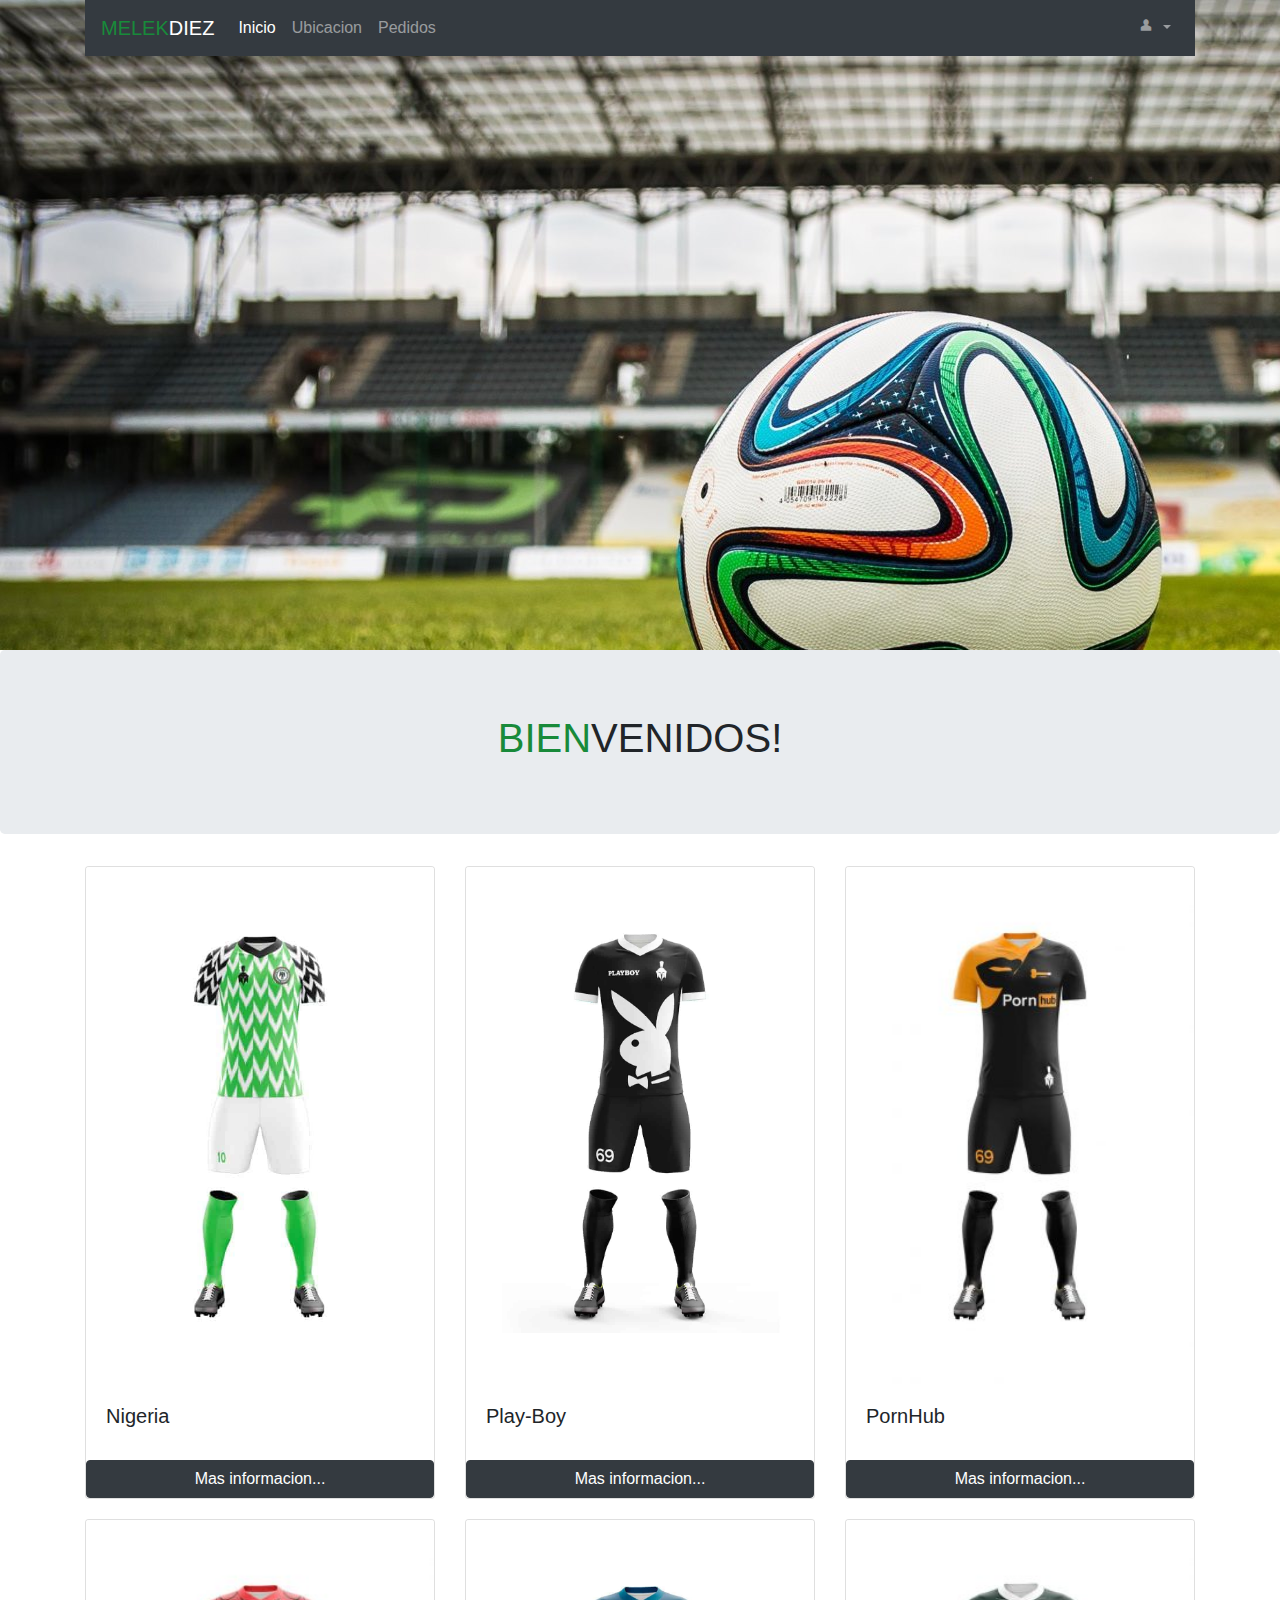
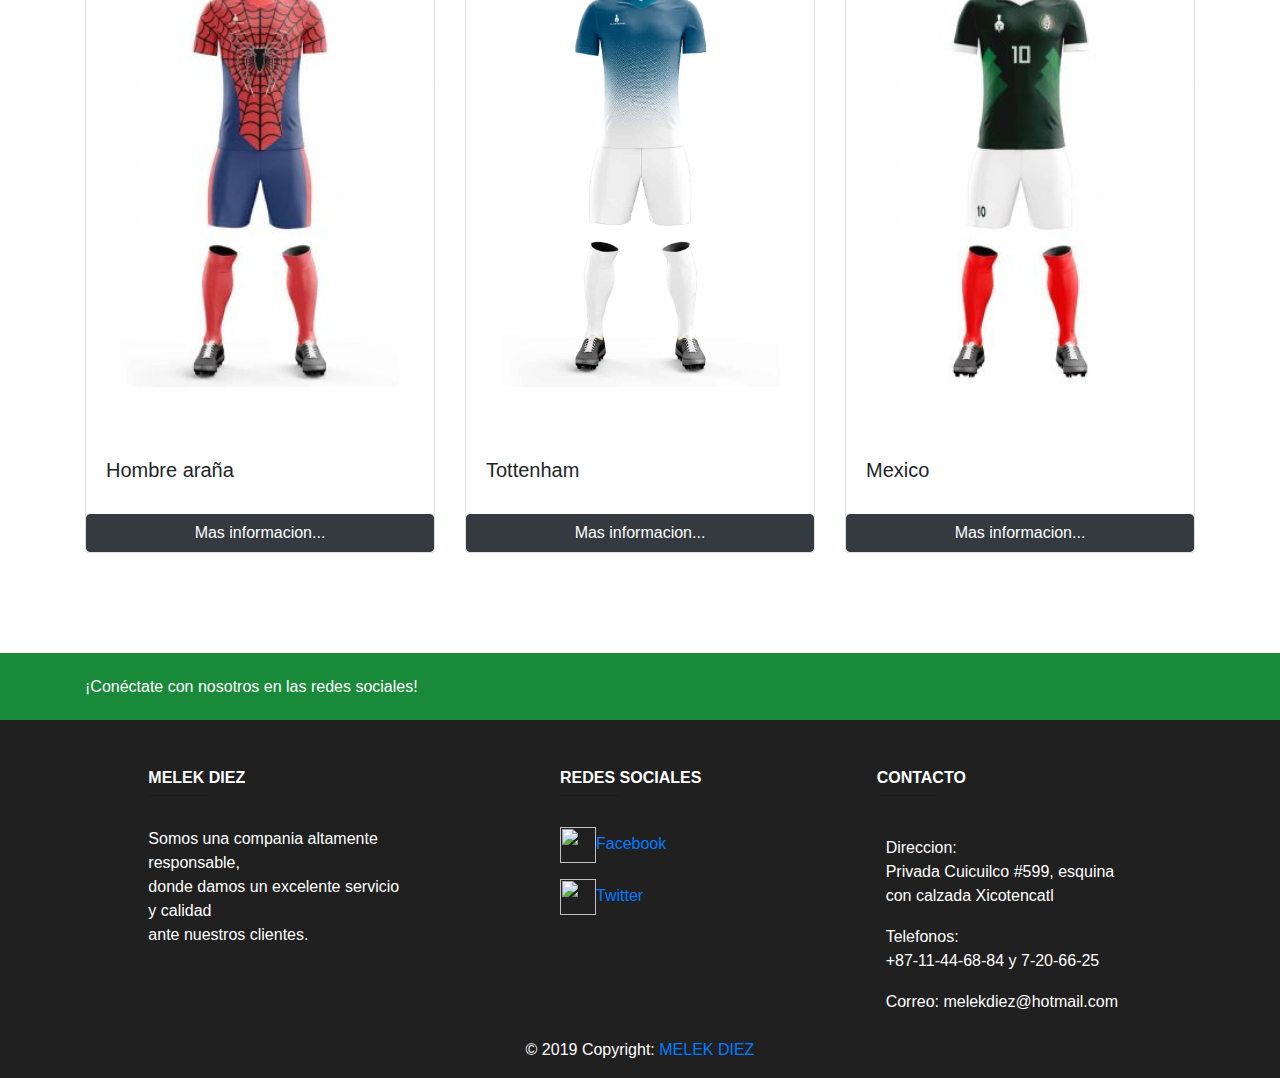
==== integradora_pagina_web/index.html @ 0600b797 "pagina" ====
<!DOCTYPE html>
<html lang="en">
<head>
    <meta charset="UTF-8">
    <meta name="viewport" content="width=device-width, initial-scale=1.0">
    <meta http-equiv="X-UA-Compatible" content="ie=edge">
    <link rel="stylesheet" href="https://stackpath.bootstrapcdn.com/bootstrap/4.3.1/css/bootstrap.min.css" integrity="sha384-ggOyR0iXCbMQv3Xipma34MD+dH/1fQ784/j6cY/iJTQUOhcWr7x9JvoRxT2MZw1T" crossorigin="anonymous">
    <script src="https://ajax.googleapis.com/ajax/libs/jquery/3.4.1/jquery.min.js"></script>
    <script src="https://maxcdn.bootstrapcdn.com/bootstrap/3.4.0/js/bootstrap.min.js"></script>
    <a href="https://icons8.com/icon/13912/color"></a>
    <a href="https://icons8.com/icon/13963/twitter"></a>
    <link rel="stylesheet" href="CSS PAG/estilos.css">
    <link rel="stylesheet" href="styles.css">
    <script src="https://unpkg.com/scrollreveal"></script>
    <title>MELEK DIEZ</title>
    
</head>
<body>

    <div style="background-image: url('550393.jpg'); width: 100%; height: 650px;">
      <div class="container">
        <nav id="barra" class="navbar navbar-expand-lg navbar-dark bg-dark">
            <a class="navbar-brand " href="#"><span class="resaltado"> MELEK</span>DIEZ</a>
            <button class="navbar-toggler" type="button" data-toggle="collapse" data-target="#navbarSupportedContent" aria-controls="navbarSupportedContent" aria-expanded="false" aria-label="Toggle navigation">
              <span class="navbar-toggler-icon"></span>
            </button>
            <div class="collapse navbar-collapse " id="navbarSupportedContent">
              <ul class="navbar-nav">
                <li class="nav-item active">
                  <a class="nav-link" href="index.html">Inicio<span class="sr-only">(current)</span></a>
                </li>
                <li class="nav-item">
                  <a class="nav-link" href="paginas/contac.html">Ubicacion</a>
                </li>
                <li class="nav-item dropdown">
                  <a class="nav-link" href="#" id="navbarDropdown" role="button" data-toggle="dropdown" aria-haspopup="true" aria-expanded="false">
                    Pedidos
                  </a>
                </li>
              </ul>
              <ul class="navbar-nav ml-auto nav-flex-icons">
                <li class="nav-item dropdown ">
                  <a class="nav-link dropdown-toggle icon-torso" id="navbarDropdownMenuLink-333" data-toggle="dropdown"
                    aria-haspopup="true" aria-expanded="false">
                    <i class="fas fa-user"></i>
                  </a>
                  <div class="dropdown-menu dropdown-menu-right dropdown-default"
                    aria-labelledby="navbarDropdownMenuLink-333">
                    <a class="dropdown-item" href="login.html">Iniciar sesion</a>
                    <a class="dropdown-item" href="#">Registrase</a>
                  </div>
                </li>
              </ul> 
            </div>
        </nav>
      </div>
    </div>

    <div class="jumbotron">
      <div id="marca">
          <h1><span class="resaltado"> BIEN</span>VENIDOS!</h1>
      </div>
      </div>

    <div class="container">
      <div class="card-deck" style="margin-bottom: 20px;">
          <div class="card">
            <img src="img/Nigeria.jpg" class="card-img-top" alt="...">
            <div class="card-body">
              <h5 class="card-title">Nigeria</h5>
            </div>
            <button type="button" class="btn btn-dark" data-toggle="modal" data-target="#exampleModal">
            Mas informacion...
              </button>
            <div class="modal fade" id="exampleModal" tabindex="-1" role="dialog" aria-labelledby="exampleModalLabel" aria-hidden="true">
              <div class="modal-dialog" role="document">
                <div class="modal-content">
                  <div class="modal-header">
                    <h5 class="modal-title" id="exampleModalLabel">Uniforme de nigeria</h5>
                      <button type="button" class="close" data-dismiss="modal" aria-label="Close">
                  <span aria-hidden="true">&times;</span>
                </button>
              </div>
              <div class="modal-body">
                Lorem ipsum dolor sit amet consectetur adipisicing elit. Nulla, quia?
              </div>
              <div class="modal-footer">
                <button type="button" class="btn btn-success" data-dismiss="modal">Cerrar</button>
              </div>
            </div>
           </div>
          </div>
          </div>

          <div class="card">
            <img src="img/Playboy.jpg" class="card-img-top" alt="...">
            <div class="card-body">
              <h5 class="card-title">Play-Boy</h5>
            </div>
            <button type="button" class="btn btn-dark" data-toggle="modal" data-target="#exampleModal2">
            Mas informacion...
              </button>
            <div class="modal fade" id="exampleModal2" tabindex="-1" role="dialog" aria-labelledby="exampleModalLabel" aria-hidden="true">
              <div class="modal-dialog" role="document">
                <div class="modal-content">
                  <div class="modal-header">
                    <h5 class="modal-title" id="exampleModalLabel">Uniforme Play-Boy</h5>
                      <button type="button" class="close" data-dismiss="modal" aria-label="Close">
                  <span aria-hidden="true">&times;</span>
                </button>
              </div>
              <div class="modal-body">
                Lorem ipsum dolor sit amet consectetur adipisicing elit. Nulla, quia?
              </div>
              <div class="modal-footer">
                <button type="button" class="btn btn-success" data-dismiss="modal">Cerrar</button>
              </div>
            </div>
           </div>
          </div>
          </div>

          <div class="card">
            <img src="img/wolves.jpg" class="card-img-top" alt="...">
            <div class="card-body">
              <h5 class="card-title">PornHub</h5>
            </div>
              <a href="#" class="btn btn-dark">Mas informacion...</a>         
          </div>
        </div>
    </div>
    <div class="container" style="margin-bottom: 100px;">
        <div class="card-deck" style="margin-bottom: 20px;">
            <div class="card">
              <img src="img/homaraña.jpg" class="card-img-top" alt="...">
              <div class="card-body">
                <h5 class="card-title">Hombre araña</h5>
              </div>
              <a href="#" class="btn btn-dark">Mas informacion...</a>
            </div>
            <div class="card">
              <img src="img/spurs.jpg" class="card-img-top" alt="...">
              <div class="card-body">
                <h5 class="card-title">Tottenham</h5>
              </div>
              <a href="#" class="btn btn-dark">Mas informacion...</a>
            </div>
            <div class="card">
              <img src="img/MexVerde.jpg" class="card-img-top" alt="...">
              <div class="card-body">
                <h5 class="card-title">Mexico</h5>
              </div>
                <a href="#" class="btn btn-dark">Mas informacion...</a>         
            </div>
          </div>
      </div>

    <footer class="page-footer font-small unique-color-dark" >
<div style="background-color: #188a3a;">
  <div class="container">
    <div class="row py-4 d-flex align-items-center">
      <div class="col-md-6 col-lg-5 text-center text-md-left mb-4 mb-md-0">
        <h6 class="mb-0">
          ¡Conéctate con nosotros en las redes sociales!</h6>
      </div>
    </div>
  </div>
</div>
<div class="container text-center text-md-left mt-5">
  <div class="row mt-3">
    <div class="col-md-3 col-lg-4 col-xl-3 mx-auto mb-4">
      <h6 class="text-uppercase font-weight-bold">Melek Diez</h6>
      <hr class="deep-purple accent-2 mb-4 mt-0 d-inline-block mx-auto" style="width: 60px;">
      <p>Somos una compania altamente responsable,<br>
        donde damos un excelente servicio y calidad  <br>
        ante nuestros clientes.</p>
    </div>
    <div class="col-md-2 col-lg-2 col-xl-2 mx-auto mb-4">
      <h6 class="text-uppercase font-weight-bold">Redes sociales</h6>
      <hr class="deep-purple accent-2 mb-4 mt-0 d-inline-block mx-auto" style="width: 60px;">
      <p>
        <img src="https://img.icons8.com/color/48/000000/facebook.png"><a href="#!">Facebook</a>
      </p>
      <p>
        <img src="https://img.icons8.com/color/26/000000/twitter.png"><a href="#!">Twitter</a>
      </p>
    </div>
    <div class="col-md-4 col-lg-3 col-xl-3 mx-auto mb-md-0 mb-4">
      <h6 class="text-uppercase font-weight-bold">Contacto</h6>
      <hr class="deep-purple accent-2 mb-4 mt-0 d-inline-block mx-auto" style="width: 60px;">
      <label>Direccion: <br> Privada Cuicuilco #599,
      esquina con calzada Xicotencatl</label>
      <label>Telefonos: <br> 
      +87-11-44-68-84 y 7-20-66-25</label>  
      <label>Correo: melekdiez@hotmail.com</label>
    </div>
  </div>
</div>
<div class="footer-copyright text-center py-3">© 2019 Copyright:
  <a href="#"> MELEK DIEZ</a>
</div>
    </footer>    
      

<script src="https://code.jquery.com/jquery-3.3.1.slim.min.js" integrity="sha384-q8i/X+965DzO0rT7abK41JStQIAqVgRVzpbzo5smXKp4YfRvH+8abtTE1Pi6jizo" crossorigin="anonymous"></script>
<script src="https://cdnjs.cloudflare.com/ajax/libs/popper.js/1.14.7/umd/popper.min.js" integrity="sha384-UO2eT0CpHqdSJQ6hJty5KVphtPhzWj9WO1clHTMGa3JDZwrnQq4sF86dIHNDz0W1" crossorigin="anonymous"></script>
<script src="https://stackpath.bootstrapcdn.com/bootstrap/4.3.1/js/bootstrap.min.js" integrity="sha384-JjSmVgyd0p3pXB1rRibZUAYoIIy6OrQ6VrjIEaFf/nJGzIxFDsf4x0xIM+B07jRM" crossorigin="anonymous"></script>

<script>
    window.sr = ScrollReveal();
    sr.reveal('#barra',{
        duration: 2000,
        origin: 'bottom'
    });
</script>

</body>
</html>
---- integradora_pagina_web/CSS PAG/estilos.css ----
*{
    margin: 0px;
    padding: 0px;
    box-sizing: border-box;
    font-family: sans-serif;
}
.resaltado{
    color: #188a3a;
}
#marca{
    text-align: center;
}

#TContact
{
    color: #188a3a;
    font-family: 'Staatliches', cursive;
}

footer
{
    width: 100%;
    background: #202020;
    color: white;
}

.container-footer-all
{
    width: 100%;
    max-width: 1200px;
    margin: auto;
}
.container-body
{
    display: flex;
}
.colum1
{
    max-width: 400px;
}

.colum1 h1{
    font-size: 20px;
}

.colum1 p{
    font-size: 14px;
    color: #c7c7c7;
    margin-top: 20px;
}

.colum2
{
    max-width: 400px;
}
.colum2 h1{
    font-size: 22px;
}
.row
{
    margin-top: 10px;
    display: flex;
}

.row img
{
    width: 36px;
    height: 36px;
}
.row label{
    margin-top: 9px;
    margin-left: 9px;
}
---- integradora_pagina_web/styles.css ----
@charset "UTF-8";

@font-face {
  font-family: "untitled-font-2";
  src:url("fonts/untitled-font-2.eot");
  src:url("fonts/untitled-font-2.eot?#iefix") format("embedded-opentype"),
    url("fonts/untitled-font-2.woff") format("woff"),
    url("fonts/untitled-font-2.ttf") format("truetype"),
    url("fonts/untitled-font-2.svg#untitled-font-2") format("svg");
  font-weight: normal;
  font-style: normal;

}

[data-icon]:before {
  font-family: "untitled-font-2" !important;
  content: attr(data-icon);
  font-style: normal !important;
  font-weight: normal !important;
  font-variant: normal !important;
  text-transform: none !important;
  speak: none;
  line-height: 1;
  -webkit-font-smoothing: antialiased;
  -moz-osx-font-smoothing: grayscale;
}

[class^="icon-"]:before,
[class*=" icon-"]:before {
  font-family: "untitled-font-2" !important;
  font-style: normal !important;
  font-weight: normal !important;
  font-variant: normal !important;
  text-transform: none !important;
  speak: none;
  line-height: 1;
  -webkit-font-smoothing: antialiased;
  -moz-osx-font-smoothing: grayscale;
}

.icon-vine:before {
  content: "\61";
}
.icon-facebook:before {
  content: "\62";
}
.icon-twitter:before {
  content: "\63";
}
.icon-menu:before {
  content: "\64";
}
.icon-gplus:before {
  content: "\65";
}
.icon-torso:before {
  content: "\66";
}
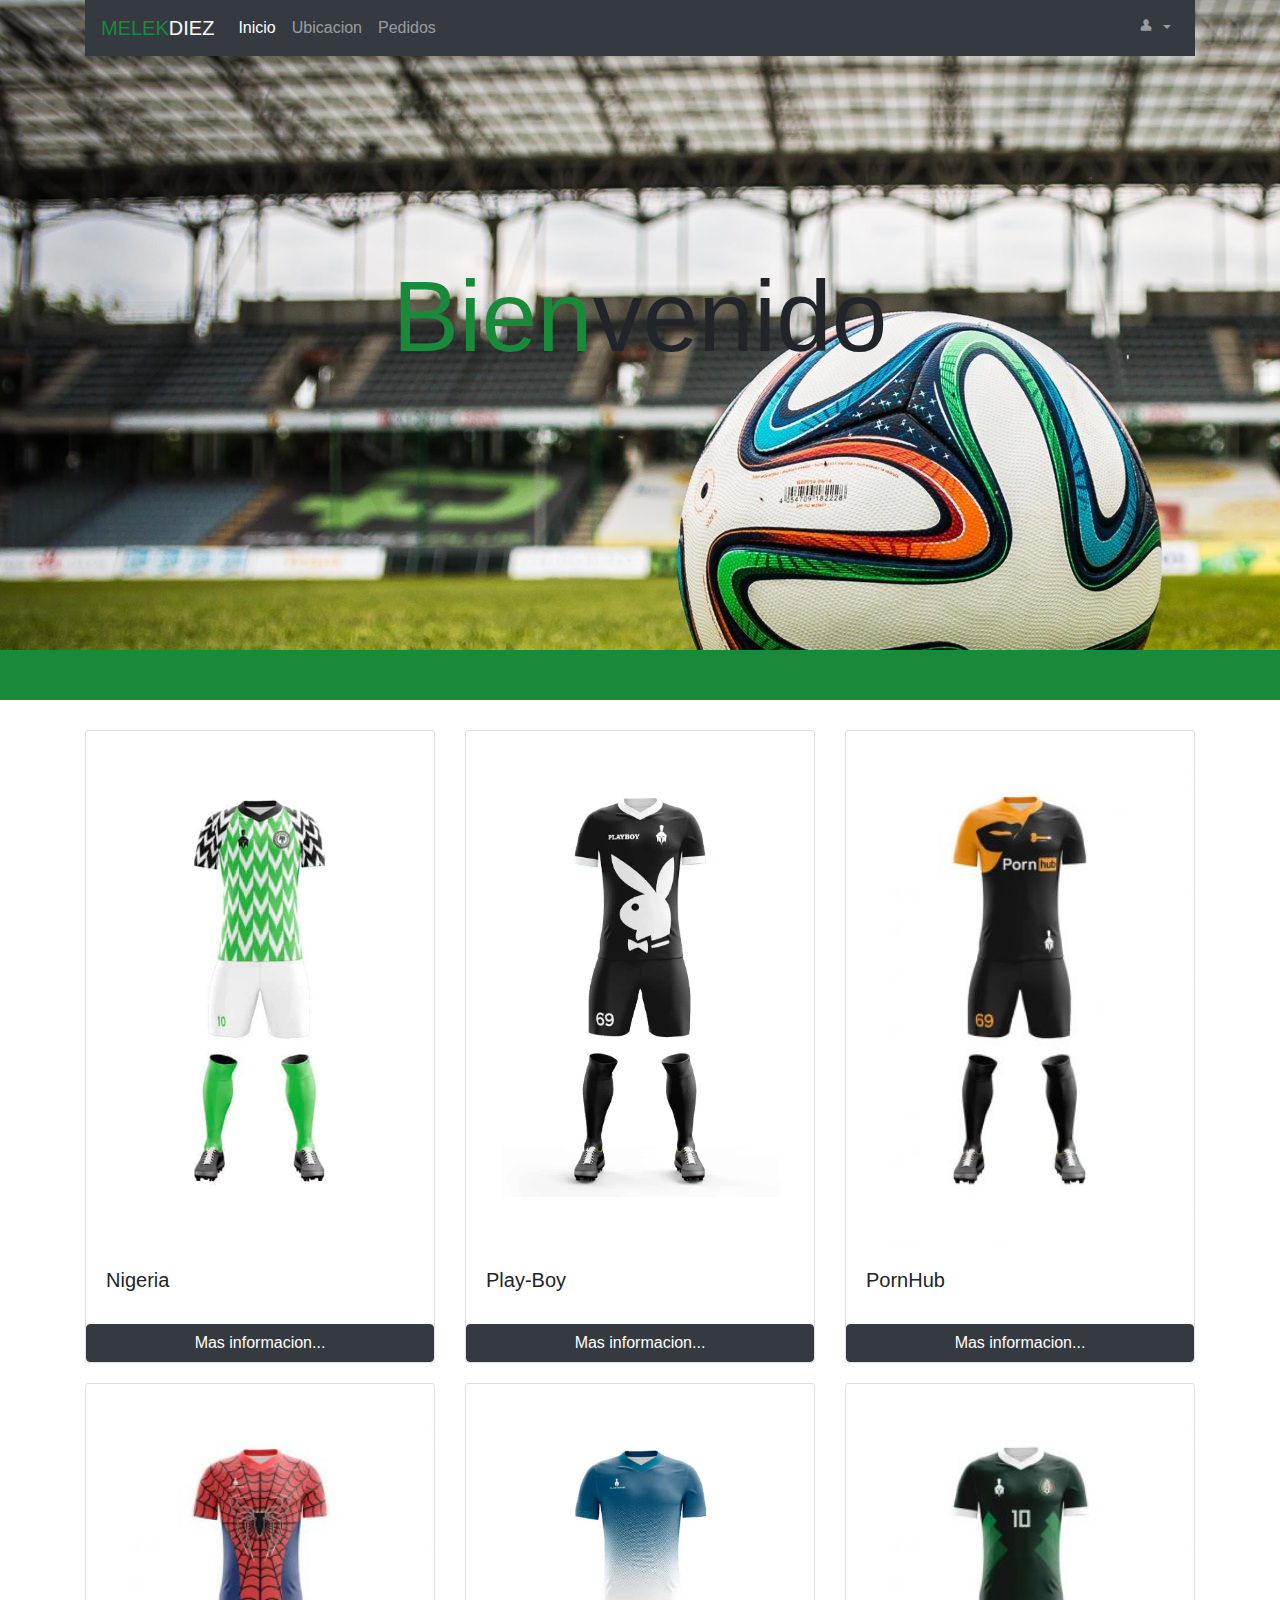
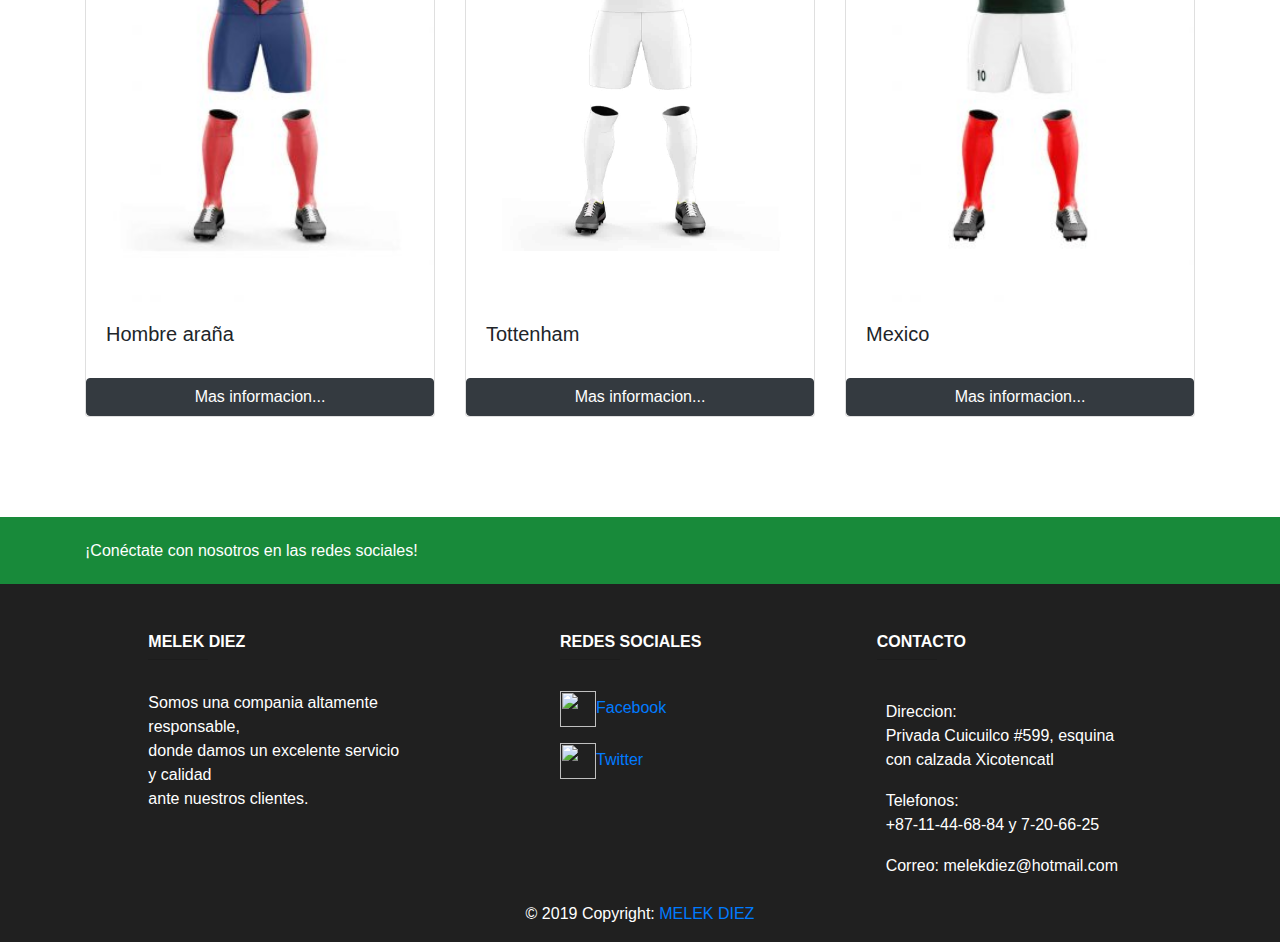
==== commit 2fec72f0: "Version 11 pro max-steel" ====
--- a/integradora_pagina_web/index.html
+++ b/integradora_pagina_web/index.html
@@ -17,7 +17,7 @@
 </head>
 <body>
 
-    <div style="background-image: url('550393.jpg'); width: 100%; height: 650px;">
+    <div id="image" style="background-image: url('550393.jpg'); width: 100%; height: 650px;">
       <div class="container">
         <nav id="barra" class="navbar navbar-expand-lg navbar-dark bg-dark">
             <a class="navbar-brand " href="#"><span class="resaltado"> MELEK</span>DIEZ</a>
@@ -47,23 +47,27 @@
                   <div class="dropdown-menu dropdown-menu-right dropdown-default"
                     aria-labelledby="navbarDropdownMenuLink-333">
                     <a class="dropdown-item" href="login.html">Iniciar sesion</a>
-                    <a class="dropdown-item" href="#">Registrase</a>
+                    <a class="dropdown-item" href="registro.html">Registrase</a>
                   </div>
                 </li>
               </ul> 
             </div>
         </nav>
-      </div>
-    </div>
-
-    <div class="jumbotron">
-      <div id="marca">
-          <h1><span class="resaltado"> BIEN</span>VENIDOS!</h1>
-      </div>
-      </div>
-
-    <div class="container">
-      <div class="card-deck" style="margin-bottom: 20px;">
+        <div class="container">
+          <h1 style="text-align: center; margin-top: 200px; font-size: 100px;"><span class="resaltado">Bien</span>venido</h1>          
+        </div>
+      </div>
+    </div>
+
+    <div style="background-color: #188a3a; padding: 25px;">
+      <div class="container">
+      </div>
+    </div>
+
+    
+
+    <div class="container" >
+      <div class="card-deck" style="margin-bottom: 20px; margin-top: 30px;">
           <div class="card">
             <img src="img/Nigeria.jpg" class="card-img-top" alt="...">
             <div class="card-body">
@@ -210,7 +214,13 @@
     window.sr = ScrollReveal();
     sr.reveal('#barra',{
         duration: 2000,
-        origin: 'bottom'
+        origin: 'top',
+        distance: '300px'
+    });
+    window.sr = ScrollReveal();
+    sr.reveal('#image',{
+        duration: 2000,
+        origin: 'right',
     });
 </script>
 
--- a/integradora_pagina_web/CSS PAG/estilos.css
+++ b/integradora_pagina_web/CSS PAG/estilos.css
@@ -71,3 +71,4 @@
     margin-top: 9px;
     margin-left: 9px;
 }
+
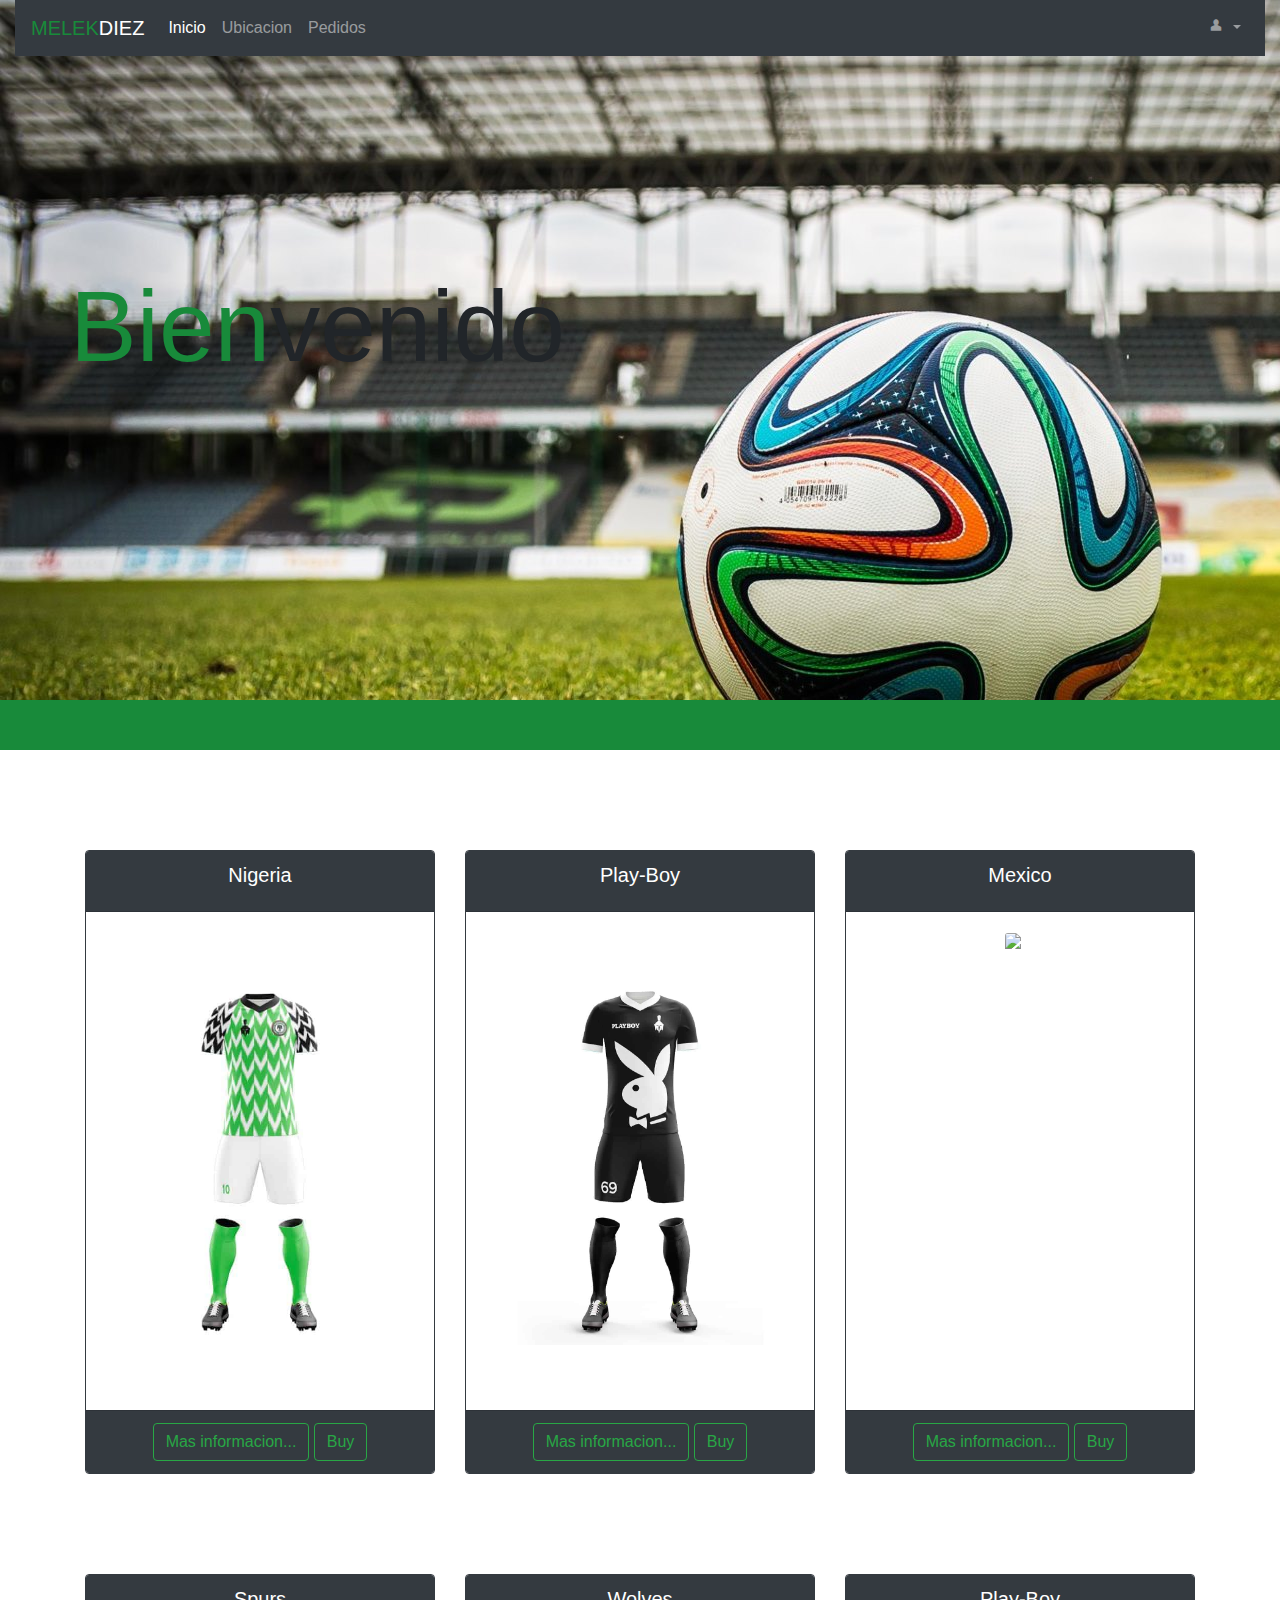
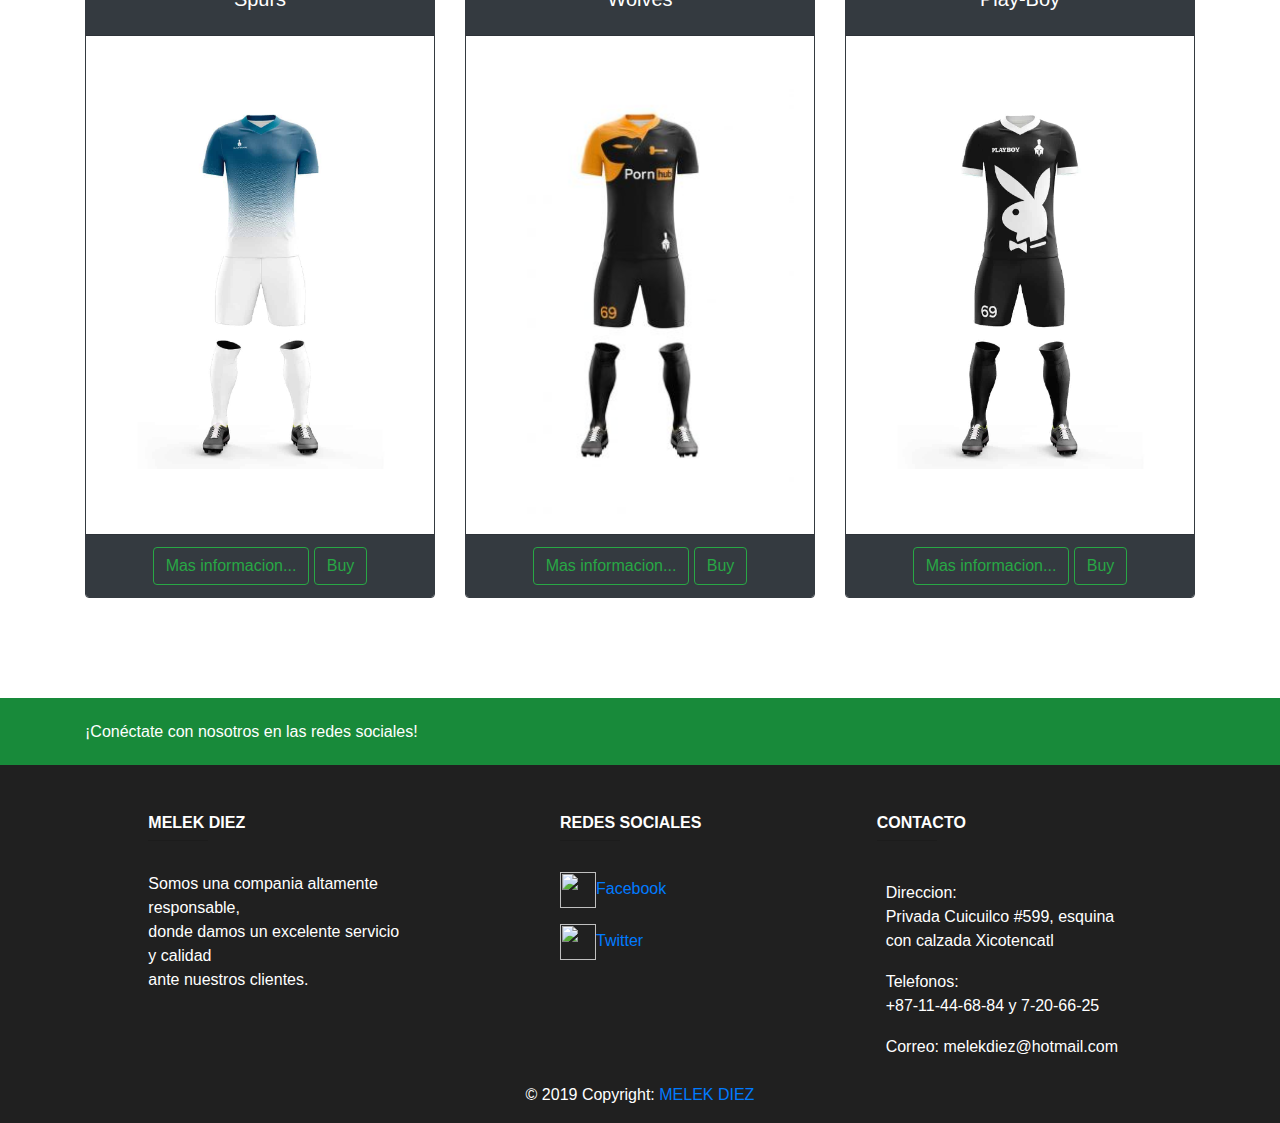
==== commit 83f4a5fb: "version 11.2 pro max 64gb real no fake" ====
--- a/integradora_pagina_web/index.html
+++ b/integradora_pagina_web/index.html
@@ -5,8 +5,7 @@
     <meta name="viewport" content="width=device-width, initial-scale=1.0">
     <meta http-equiv="X-UA-Compatible" content="ie=edge">
     <link rel="stylesheet" href="https://stackpath.bootstrapcdn.com/bootstrap/4.3.1/css/bootstrap.min.css" integrity="sha384-ggOyR0iXCbMQv3Xipma34MD+dH/1fQ784/j6cY/iJTQUOhcWr7x9JvoRxT2MZw1T" crossorigin="anonymous">
-    <script src="https://ajax.googleapis.com/ajax/libs/jquery/3.4.1/jquery.min.js"></script>
-    <script src="https://maxcdn.bootstrapcdn.com/bootstrap/3.4.0/js/bootstrap.min.js"></script>
+
     <a href="https://icons8.com/icon/13912/color"></a>
     <a href="https://icons8.com/icon/13963/twitter"></a>
     <link rel="stylesheet" href="CSS PAG/estilos.css">
@@ -17,8 +16,8 @@
 </head>
 <body>
 
-    <div id="image" style="background-image: url('550393.jpg'); width: 100%; height: 650px;">
-      <div class="container">
+    
+      <div class="container-fluid" style="background-image: url('550393.jpg'); width: 100%; height: 700px; ">
         <nav id="barra" class="navbar navbar-expand-lg navbar-dark bg-dark">
             <a class="navbar-brand " href="#"><span class="resaltado"> MELEK</span>DIEZ</a>
             <button class="navbar-toggler" type="button" data-toggle="collapse" data-target="#navbarSupportedContent" aria-controls="navbarSupportedContent" aria-expanded="false" aria-label="Toggle navigation">
@@ -32,18 +31,27 @@
                 <li class="nav-item">
                   <a class="nav-link" href="paginas/contac.html">Ubicacion</a>
                 </li>
-                <li class="nav-item dropdown">
-                  <a class="nav-link" href="#" id="navbarDropdown" role="button" data-toggle="dropdown" aria-haspopup="true" aria-expanded="false">
+                <li class="nav-item">
+                  <a class="nav-link" href="#" role="button" aria-haspopup="true" aria-expanded="false">
                     Pedidos
                   </a>
                 </li>
               </ul>
               <ul class="navbar-nav ml-auto nav-flex-icons">
                 <li class="nav-item dropdown ">
-                  <a class="nav-link dropdown-toggle icon-torso" id="navbarDropdownMenuLink-333" data-toggle="dropdown"
-                    aria-haspopup="true" aria-expanded="false">
-                    <i class="fas fa-user"></i>
-                  </a>
+                  <ul class="navbar-nav ml-auto nav-flex-icons">
+                    <li class="nav-item dropdown ">
+                      <a class="nav-link dropdown-toggle icon-torso" id="navbarDropdownMenuLink-333" data-toggle="dropdown"
+                        aria-haspopup="true" aria-expanded="false">
+                        <i class="fas fa-user"></i>
+                      </a>
+                      <div class="dropdown-menu dropdown-menu-right dropdown-default"
+                        aria-labelledby="navbarDropdownMenuLink-333">
+                        <a class="dropdown-item" href="login.html">Iniciar sesion</a>
+                        <a class="dropdown-item" href="registro.html">Registrase</a>
+                      </div>
+                    </li>
+                  </ul> 
                   <div class="dropdown-menu dropdown-menu-right dropdown-default"
                     aria-labelledby="navbarDropdownMenuLink-333">
                     <a class="dropdown-item" href="login.html">Iniciar sesion</a>
@@ -54,7 +62,11 @@
             </div>
         </nav>
         <div class="container">
-          <h1 style="text-align: center; margin-top: 200px; font-size: 100px;"><span class="resaltado">Bien</span>venido</h1>          
+          <div class="row">
+            <div class="d-none d-sm-none d-md-block ">
+              <h1 id="bienvenido" style="margin-top: 200px; font-size: 100px;"><span class="resaltado">Bien</span>venido</h1>          
+            </div>
+          </div>
         </div>
       </div>
     </div>
@@ -64,100 +76,120 @@
       </div>
     </div>
 
-    
-
     <div class="container" >
-      <div class="card-deck" style="margin-bottom: 20px; margin-top: 30px;">
-          <div class="card">
-            <img src="img/Nigeria.jpg" class="card-img-top" alt="...">
+      <div class="card-deck" style="margin-bottom: 20px; margin-top: 100px;">
+
+      <div class="card text-center text-white border-dark">
+            <div class="card-header bg-dark">
+                <h5 class="card-title">Nigeria</h5>
+            </div>
             <div class="card-body">
-              <h5 class="card-title">Nigeria</h5>
-            </div>
-            <button type="button" class="btn btn-dark" data-toggle="modal" data-target="#exampleModal">
-            Mas informacion...
+                <img src="img/Nigeria.jpg" class="card-img-top" alt="...">
+            </div>
+            <div class="card-footer bg-dark">
+                <button type="button" data-toggle="popover" data-container="body" title="Uniforme de nigeria" data-placement="right" data-content="Lorem ipsum dolor sit amet, consectetur adipiscing elit. Phasellus sit amet libero et justo placerat lobortis non in sapien. Proin imperdiet odio et diam tristique, vitae facilisis odio posuere. Aliquam volutpat sodales mollis. Vestibulum rutrum ante in ex gravida, in viverra tellus aliquet. Nunc eu arcu at sapien tristique maximus." class="btn btn-outline-success" data-toggle="modal" data-target="#exampleModal">
+                    Mas informacion...
+                </button>
+                <button type="button" class="btn btn-outline-success" data-toggle="modal" data-target="#exampleModal">
+                    Buy  
+                </button> 
+            </div>
+      </div>
+            
+                  
+      <div class="card text-white text-center border-dark">
+            <div class="card-header bg-dark">
+              <h5 class="card-title">Play-Boy</h5>
+            </div>
+            <div class="card-body">
+                <img src="img/Playboy.jpg" class="card-img-top" alt="...">
+            </div>
+            <div class="card-footer bg-dark">
+                <button type="button" data-toggle="tooltip" data-placement="bottom" title="Uniforme Play-Boy" class="btn btn-outline-success" data-toggle="modal" data-target="#exampleModal">
+                    Mas informacion...
+                </button>
+                <button type="button" class="btn btn-outline-success" data-toggle="modal" data-target="#exampleModal">
+                    Buy  
+                </button> 
+            </div>
+      </div>
+
+      <div class="card text-white text-center border-dark">
+          <div class="card-header bg-dark">
+            <h5 class="card-title">Mexico</h5>
+          </div>
+          <div class="card-body">
+              <img src="img/mexico-verde-copy-300x446.jpg" class="card-img-top" alt="...">
+          </div>
+          <div class="card-footer bg-dark">
+              <button type="button" data-toggle="tooltip" data-placement="bottom" title="Uniforme de Nigeria" class="btn btn-outline-success" data-toggle="modal" data-target="#exampleModal">
+                  Mas informacion...
               </button>
-            <div class="modal fade" id="exampleModal" tabindex="-1" role="dialog" aria-labelledby="exampleModalLabel" aria-hidden="true">
-              <div class="modal-dialog" role="document">
-                <div class="modal-content">
-                  <div class="modal-header">
-                    <h5 class="modal-title" id="exampleModalLabel">Uniforme de nigeria</h5>
-                      <button type="button" class="close" data-dismiss="modal" aria-label="Close">
-                  <span aria-hidden="true">&times;</span>
+              <button type="button" class="btn btn-outline-success" data-toggle="modal" data-target="#exampleModal">
+                  Buy  
+              </button> 
+          </div>
+    </div>
+
+    </div>
+    </div>
+
+    <div class="container" style="margin-bottom: 100px; margin-top: 100px;">
+
+        <div class="card-deck" style="margin-bottom: 20px;">
+            <div class="card text-white text-center border-dark">
+                <div class="card-header bg-dark">
+                  <h5 class="card-title">Spurs</h5>
+                </div>
+                <div class="card-body">
+                    <img src="img/spurs.jpg" class="card-img-top" alt="...">
+                </div>
+                <div class="card-footer bg-dark">
+                    <button type="button" data-toggle="tooltip" data-placement="bottom" title="Uniforme de Nigeria" class="btn btn-outline-success" data-toggle="modal" data-target="#exampleModal">
+                        Mas informacion...
+                    </button>
+                    <button type="button" class="btn btn-outline-success" data-toggle="modal" data-target="#exampleModal">
+                        Buy  
+                    </button> 
+                </div>
+          </div>
+          
+          <div class="card text-white text-center border-dark">
+              <div class="card-header bg-dark">
+                <h5 class="card-title">Wolves</h5>
+              </div>
+              <div class="card-body">
+                  <img src="img/wolves.jpg" class="card-img-top" alt="...">
+              </div>
+              <div class="card-footer bg-dark">
+                  <button type="button" data-toggle="tooltip" data-placement="bottom" title="Uniforme de Nigeria" class="btn btn-outline-success" data-toggle="modal" data-target="#exampleModal">
+                      Mas informacion...
+                  </button>
+                  <button type="button" class="btn btn-outline-success" data-toggle="modal" data-target="#exampleModal">
+                      Buy  
+                  </button> 
+              </div>
+        </div>
+
+        <div class="card text-white text-center border-dark">
+            <div class="card-header bg-dark">
+              <h5 class="card-title">Play-Boy</h5>
+            </div>
+            <div class="card-body">
+                <img src="img/Playboy.jpg" class="card-img-top" alt="...">
+            </div>
+            <div class="card-footer bg-dark">
+                <button type="button" data-toggle="tooltip" data-placement="bottom" title="Uniforme de Nigeria" class="btn btn-outline-success" data-toggle="modal" data-target="#exampleModal">
+                    Mas informacion...
                 </button>
-              </div>
-              <div class="modal-body">
-                Lorem ipsum dolor sit amet consectetur adipisicing elit. Nulla, quia?
-              </div>
-              <div class="modal-footer">
-                <button type="button" class="btn btn-success" data-dismiss="modal">Cerrar</button>
-              </div>
-            </div>
-           </div>
-          </div>
-          </div>
-
-          <div class="card">
-            <img src="img/Playboy.jpg" class="card-img-top" alt="...">
-            <div class="card-body">
-              <h5 class="card-title">Play-Boy</h5>
-            </div>
-            <button type="button" class="btn btn-dark" data-toggle="modal" data-target="#exampleModal2">
-            Mas informacion...
-              </button>
-            <div class="modal fade" id="exampleModal2" tabindex="-1" role="dialog" aria-labelledby="exampleModalLabel" aria-hidden="true">
-              <div class="modal-dialog" role="document">
-                <div class="modal-content">
-                  <div class="modal-header">
-                    <h5 class="modal-title" id="exampleModalLabel">Uniforme Play-Boy</h5>
-                      <button type="button" class="close" data-dismiss="modal" aria-label="Close">
-                  <span aria-hidden="true">&times;</span>
-                </button>
-              </div>
-              <div class="modal-body">
-                Lorem ipsum dolor sit amet consectetur adipisicing elit. Nulla, quia?
-              </div>
-              <div class="modal-footer">
-                <button type="button" class="btn btn-success" data-dismiss="modal">Cerrar</button>
-              </div>
-            </div>
-           </div>
-          </div>
-          </div>
-
-          <div class="card">
-            <img src="img/wolves.jpg" class="card-img-top" alt="...">
-            <div class="card-body">
-              <h5 class="card-title">PornHub</h5>
-            </div>
-              <a href="#" class="btn btn-dark">Mas informacion...</a>         
-          </div>
-        </div>
-    </div>
-    <div class="container" style="margin-bottom: 100px;">
-        <div class="card-deck" style="margin-bottom: 20px;">
-            <div class="card">
-              <img src="img/homaraña.jpg" class="card-img-top" alt="...">
-              <div class="card-body">
-                <h5 class="card-title">Hombre araña</h5>
-              </div>
-              <a href="#" class="btn btn-dark">Mas informacion...</a>
-            </div>
-            <div class="card">
-              <img src="img/spurs.jpg" class="card-img-top" alt="...">
-              <div class="card-body">
-                <h5 class="card-title">Tottenham</h5>
-              </div>
-              <a href="#" class="btn btn-dark">Mas informacion...</a>
-            </div>
-            <div class="card">
-              <img src="img/MexVerde.jpg" class="card-img-top" alt="...">
-              <div class="card-body">
-                <h5 class="card-title">Mexico</h5>
-              </div>
-                <a href="#" class="btn btn-dark">Mas informacion...</a>         
-            </div>
-          </div>
-      </div>
+                <button type="button" class="btn btn-outline-success" data-toggle="modal" data-target="#exampleModal">
+                    Buy  
+                </button> 
+            </div>
+      </div>
+          </div>
+    </div>
+    </div>
 
     <footer class="page-footer font-small unique-color-dark" >
 <div style="background-color: #188a3a;">
@@ -211,6 +243,20 @@
 <script src="https://stackpath.bootstrapcdn.com/bootstrap/4.3.1/js/bootstrap.min.js" integrity="sha384-JjSmVgyd0p3pXB1rRibZUAYoIIy6OrQ6VrjIEaFf/nJGzIxFDsf4x0xIM+B07jRM" crossorigin="anonymous"></script>
 
 <script>
+  $(document).ready(function () {
+      $('[data-toggle="tooltip"]').tooltip();
+      $(function () {
+      $('[data-toggle="popover"]').popover()
+  })
+  });
+</script>
+<script>
+    window.sr = ScrollReveal();
+    sr.reveal('#bienvenido',{
+        duration: 2000,
+        distance: '300px',
+        origin: 'right'
+    });
     window.sr = ScrollReveal();
     sr.reveal('#barra',{
         duration: 2000,
--- a/integradora_pagina_web/CSS PAG/estilos.css
+++ b/integradora_pagina_web/CSS PAG/estilos.css
@@ -71,4 +71,124 @@
     margin-top: 9px;
     margin-left: 9px;
 }
+.fa {
+    padding: 10px;
+    font-size: 20px;
+    width: 50px;
+    text-align: center;
+    text-decoration: none;
+    margin: 5px 2px;
+    border-radius: 50%;
+  }
+  
+  .fa:hover {
+    opacity: 0.7;
+  }
+  
+  .fa-facebook {
+    background: #3B5998;
+    color: white;
+  }
+  
+  .fa-twitter {
+    background: #55ACEE;
+    color: white;
+  }
+  
+  .fa-google {
+    background: #dd4b39;
+    color: white;
+  }
+  
+  .fa-linkedin {
+    background: #007bb5;
+    color: white;
+  }
+  
+  .fa-youtube {
+    background: #bb0000;
+    color: white;
+  }
+  
+  .fa-instagram {
+    background: #125688;
+    color: white;
+  }
+  
+  .fa-pinterest {
+    background: #cb2027;
+    color: white;
+  }
+  
+  .fa-snapchat-ghost {
+    background: #fffc00;
+    color: white;
+    text-shadow: -1px 0 black, 0 1px black, 1px 0 black, 0 -1px black;
+  }
+  
+  .fa-skype {
+    background: #00aff0;
+    color: white;
+  }
+  
+  .fa-android {
+    background: #a4c639;
+    color: white;
+  }
+  
+  .fa-dribbble {
+    background: #ea4c89;
+    color: white;
+  }
+  
+  .fa-vimeo {
+    background: #45bbff;
+    color: white;
+  }
+  
+  .fa-tumblr {
+    background: #2c4762;
+    color: white;
+  }
+  
+  .fa-vine {
+    background: #00b489;
+    color: white;
+  }
+  
+  .fa-foursquare {
+    background: #45bbff;
+    color: white;
+  }
+  
+  .fa-stumbleupon {
+    background: #eb4924;
+    color: white;
+  }
+  
+  .fa-flickr {
+    background: #f40083;
+    color: white;
+  }
+  
+  .fa-yahoo {
+    background: #430297;
+    color: white;
+  }
+  
+  .fa-soundcloud {
+    background: #ff5500;
+    color: white;
+  }
+  
+  .fa-reddit {
+    background: #ff5700;
+    color: white;
+  }
+  
+  .fa-rss {
+    background: #ff6600;
+    color: white;
+  }
+  
 
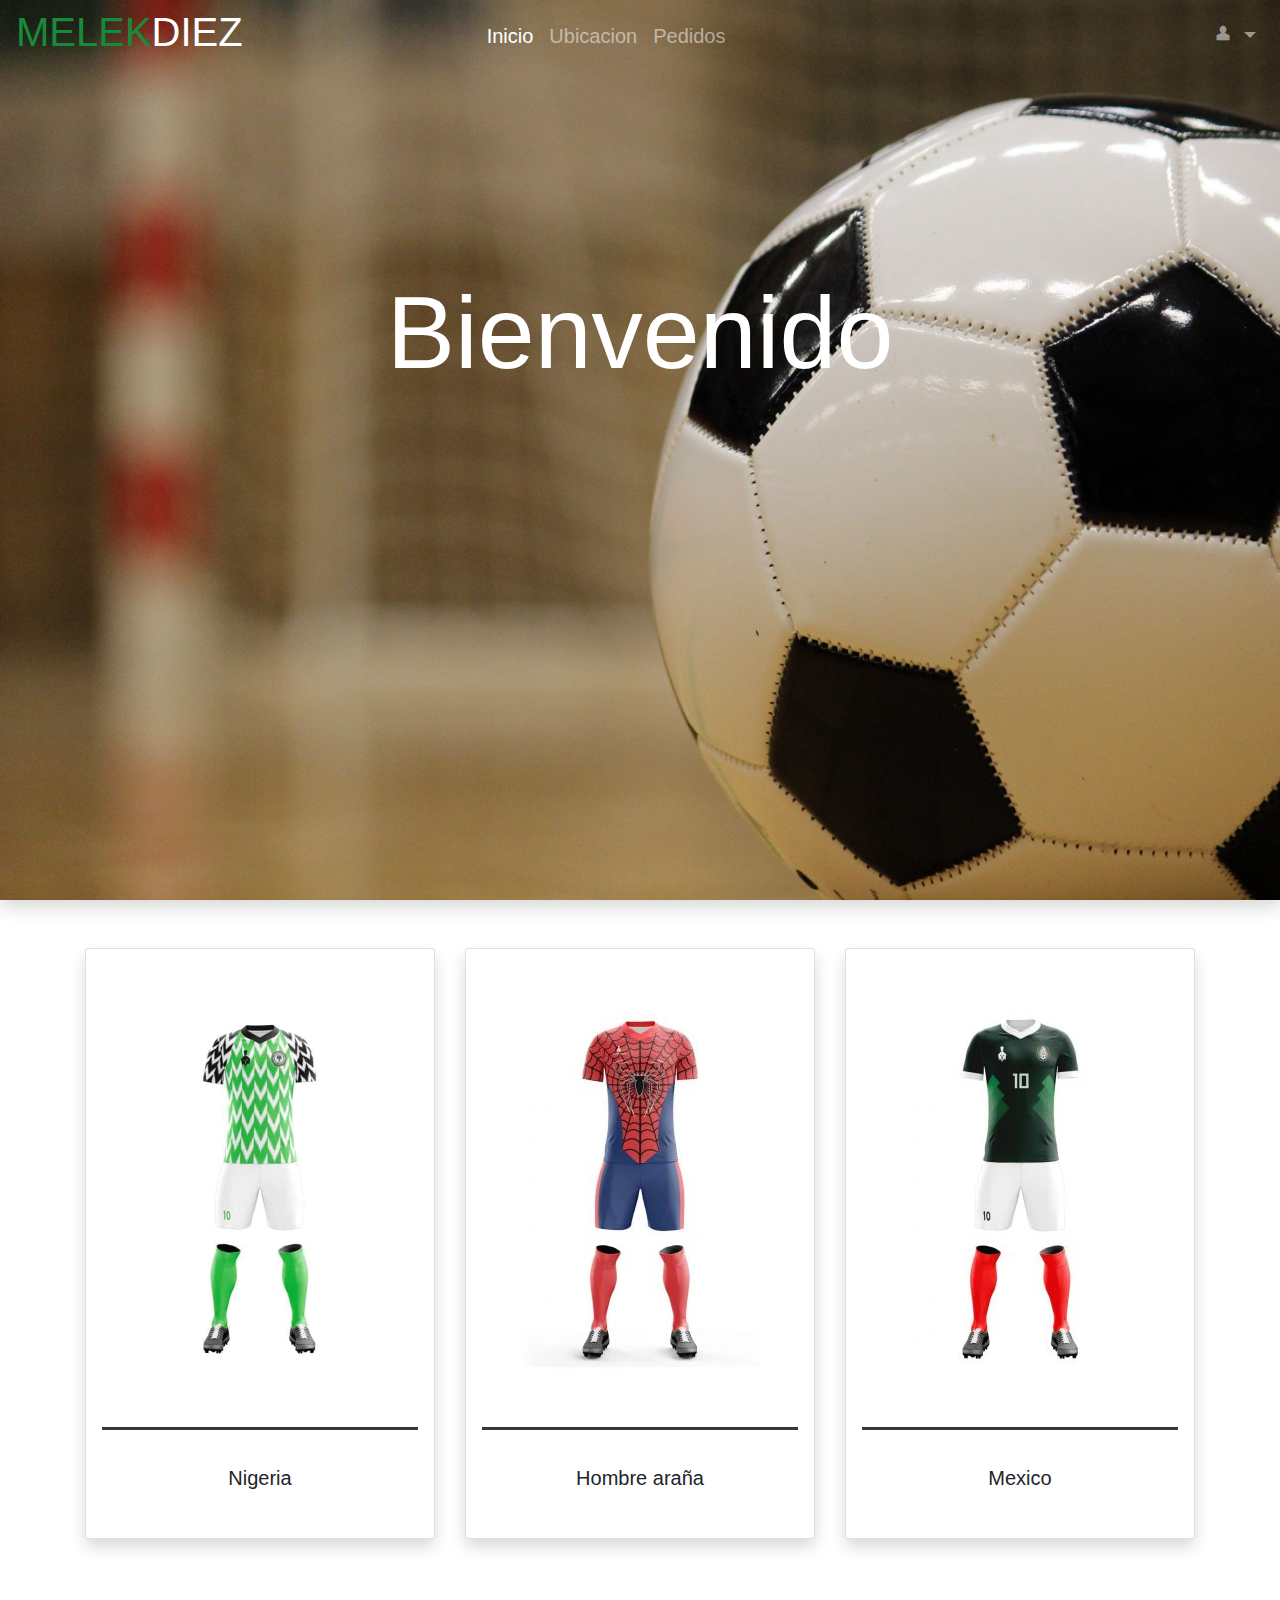
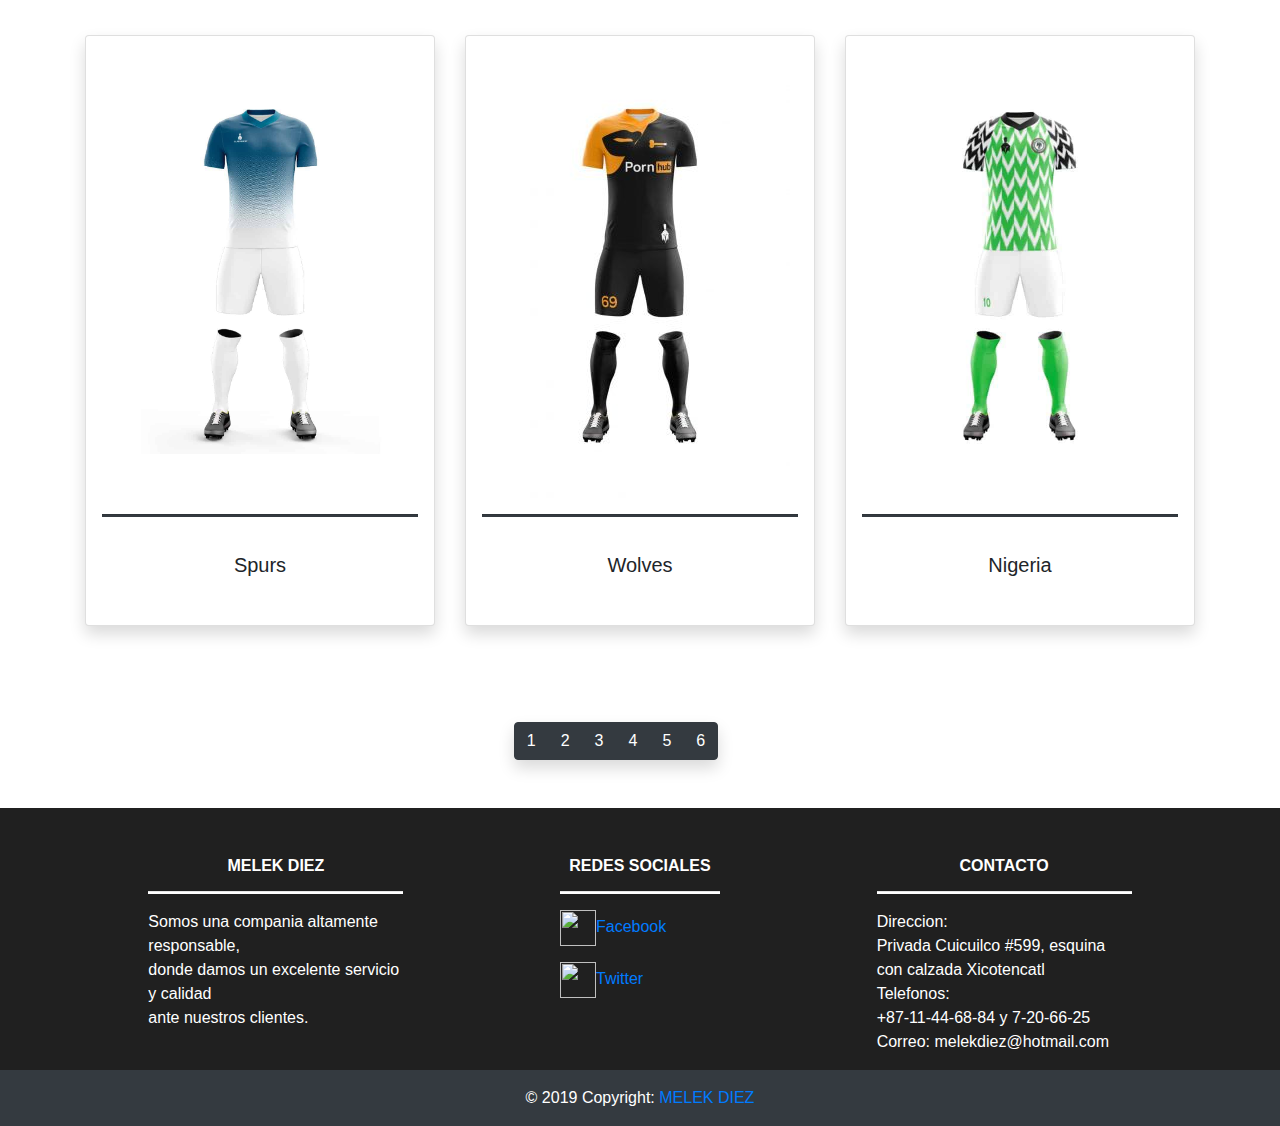
==== commit 1187481b: "version mas reciente" ====
--- a/integradora_pagina_web/index.html
+++ b/integradora_pagina_web/index.html
@@ -11,25 +11,24 @@
     <link rel="stylesheet" href="CSS PAG/estilos.css">
     <link rel="stylesheet" href="styles.css">
     <script src="https://unpkg.com/scrollreveal"></script>
+    <link rel="stylesheet" href="CSS PAG/hover.css">
     <title>MELEK DIEZ</title>
     
 </head>
 <body>
-
-    
-      <div class="container-fluid" style="background-image: url('550393.jpg'); width: 100%; height: 700px; ">
-        <nav id="barra" class="navbar navbar-expand-lg navbar-dark bg-dark">
-            <a class="navbar-brand " href="#"><span class="resaltado"> MELEK</span>DIEZ</a>
+    <header class="header shadow" style="background-image: url('658972.jpg');">
+        <nav id="barra" class="navbar navbar-expand-lg navbar-dark" style="font-size: 20px;">
+            <h1 id="melek" class="text-white" ><span class="resaltado" >MELEK</span>DIEZ</h1>
             <button class="navbar-toggler" type="button" data-toggle="collapse" data-target="#navbarSupportedContent" aria-controls="navbarSupportedContent" aria-expanded="false" aria-label="Toggle navigation">
               <span class="navbar-toggler-icon"></span>
             </button>
             <div class="collapse navbar-collapse " id="navbarSupportedContent">
-              <ul class="navbar-nav">
+              <ul class="navbar-nav m-auto">
                 <li class="nav-item active">
                   <a class="nav-link" href="index.html">Inicio<span class="sr-only">(current)</span></a>
                 </li>
                 <li class="nav-item">
-                  <a class="nav-link" href="paginas/contac.html">Ubicacion</a>
+                  <a class="nav-link" href="contac.html">Ubicacion</a>
                 </li>
                 <li class="nav-item">
                   <a class="nav-link" href="#" role="button" aria-haspopup="true" aria-expanded="false">
@@ -59,185 +58,129 @@
                   </div>
                 </li>
               </ul> 
-            </div>
+            </div>        
         </nav>
-        <div class="container">
-          <div class="row">
-            <div class="d-none d-sm-none d-md-block ">
-              <h1 id="bienvenido" style="margin-top: 200px; font-size: 100px;"><span class="resaltado">Bien</span>venido</h1>          
-            </div>
+        <h1 class="text-center" id="bienvenido" style="margin-top: 200px; font-size: 8vw; color: white;">Bienvenido</h1>
+      </header>
+    
+    <div class="container mt-5">
+      <div class="card-deck text-center">
+        <div class="card shadow p-3 mb-5 bg-white rounded">
+            <div class="image-box">
+                <img src="img/Nigeria.jpg" alt="Unsplashed Random" class="card-img-top" style="width: 300px;"/>
+              </div>
+          <hr class="bg-dark" style="padding: 1px;">
+            <div class="card-body">
+              <h5 class="card-title">Nigeria</h5>
+            </div>
+        </div>
+      <div class="card  shadow p-3 mb-5 bg-white rounded">
+          <div class="image-box">
+              <img src="img/homaraña.jpg" alt="Unsplashed Random" class="card-img-top"/>
+            </div>
+          <hr class="bg-dark" style="padding: 1px;">
+          <div class="card-body">
+            <h5 class="card-title">Hombre araña</h5>
+          </div>
+        </div>
+      <div class="card  shadow p-3 mb-5 bg-white rounded hoverable">
+          <div class="image-box">
+              <img src="img/MexVerde.jpg" alt="Unsplashed Random" class="card-img-top"/>
+            </div>
+          <hr class="bg-dark" style="padding: 1px;">
+          <div class="card-body">
+            <h5 class="card-title">Mexico</h5>
           </div>
         </div>
       </div>
     </div>
 
-    <div style="background-color: #188a3a; padding: 25px;">
-      <div class="container">
+    <div class="container mt-5">
+        <div class="card-deck text-center">
+          <div class="card shadow p-3 mb-5 bg-white rounded">
+              <div class="image-box">
+                  <img src="img/spurs.jpg" alt="Unsplashed Random" class="card-img-top" style="width: 300px;"/>
+                </div>
+            <hr class="bg-dark" style="padding: 1px;">
+            <div class="card-body">
+              <h5 class="card-title">Spurs</h5>
+            </div>
+          </div>
+        <div class="card shadow p-3 mb-5 bg-white rounded">
+            <div class="image-box">
+                <img src="img/wolves.jpg" alt="Unsplashed Random" class="card-img-top"/>
+              </div>
+            <hr class="bg-dark" style="padding: 1px;">
+            <div class="card-body">
+              <h5 class="card-title">Wolves</h5>
+            </div>
+          </div>
+        <div class="card shadow p-3 mb-5 bg-white rounded">
+            <div class="image-box">
+                <img src="img/Nigeria.jpg" alt="Unsplashed Random" class="card-img-top" style="width: 300px;"/>
+              </div>
+            <hr class="bg-dark" style="padding: 1px;">
+            <div class="card-body">
+              <h5 class="card-title">Nigeria</h5>
+            </div>
+          </div>
+        </div>
+      </div>
+
+    <div class="mt-5 mb-5" style="display: flex; justify-content: center;">
+      <div class="btn-toolbar" role="toolbar" aria-label="Toolbar with button groups">
+        <div class="btn-group mr-5 shadow rounded" role="group" aria-label="First group">
+          <button class="btn btn-dark btn-rounded">1</button>
+          <button class="btn btn-dark btn-rounded">2</button>
+          <button class="btn btn-dark btn-rounded">3</button>
+          <button class="btn btn-dark btn-rounded">4</button>
+          <button class="btn btn-dark btn-rounded">5</button>
+          <button class="btn btn-dark btn-rounded">6</button>
+        </div>
       </div>
     </div>
-
-    <div class="container" >
-      <div class="card-deck" style="margin-bottom: 20px; margin-top: 100px;">
-
-      <div class="card text-center text-white border-dark">
-            <div class="card-header bg-dark">
-                <h5 class="card-title">Nigeria</h5>
-            </div>
-            <div class="card-body">
-                <img src="img/Nigeria.jpg" class="card-img-top" alt="...">
-            </div>
-            <div class="card-footer bg-dark">
-                <button type="button" data-toggle="popover" data-container="body" title="Uniforme de nigeria" data-placement="right" data-content="Lorem ipsum dolor sit amet, consectetur adipiscing elit. Phasellus sit amet libero et justo placerat lobortis non in sapien. Proin imperdiet odio et diam tristique, vitae facilisis odio posuere. Aliquam volutpat sodales mollis. Vestibulum rutrum ante in ex gravida, in viverra tellus aliquet. Nunc eu arcu at sapien tristique maximus." class="btn btn-outline-success" data-toggle="modal" data-target="#exampleModal">
-                    Mas informacion...
-                </button>
-                <button type="button" class="btn btn-outline-success" data-toggle="modal" data-target="#exampleModal">
-                    Buy  
-                </button> 
-            </div>
-      </div>
-            
-                  
-      <div class="card text-white text-center border-dark">
-            <div class="card-header bg-dark">
-              <h5 class="card-title">Play-Boy</h5>
-            </div>
-            <div class="card-body">
-                <img src="img/Playboy.jpg" class="card-img-top" alt="...">
-            </div>
-            <div class="card-footer bg-dark">
-                <button type="button" data-toggle="tooltip" data-placement="bottom" title="Uniforme Play-Boy" class="btn btn-outline-success" data-toggle="modal" data-target="#exampleModal">
-                    Mas informacion...
-                </button>
-                <button type="button" class="btn btn-outline-success" data-toggle="modal" data-target="#exampleModal">
-                    Buy  
-                </button> 
-            </div>
-      </div>
-
-      <div class="card text-white text-center border-dark">
-          <div class="card-header bg-dark">
-            <h5 class="card-title">Mexico</h5>
-          </div>
-          <div class="card-body">
-              <img src="img/mexico-verde-copy-300x446.jpg" class="card-img-top" alt="...">
-          </div>
-          <div class="card-footer bg-dark">
-              <button type="button" data-toggle="tooltip" data-placement="bottom" title="Uniforme de Nigeria" class="btn btn-outline-success" data-toggle="modal" data-target="#exampleModal">
-                  Mas informacion...
-              </button>
-              <button type="button" class="btn btn-outline-success" data-toggle="modal" data-target="#exampleModal">
-                  Buy  
-              </button> 
-          </div>
-    </div>
-
-    </div>
-    </div>
-
-    <div class="container" style="margin-bottom: 100px; margin-top: 100px;">
-
-        <div class="card-deck" style="margin-bottom: 20px;">
-            <div class="card text-white text-center border-dark">
-                <div class="card-header bg-dark">
-                  <h5 class="card-title">Spurs</h5>
-                </div>
-                <div class="card-body">
-                    <img src="img/spurs.jpg" class="card-img-top" alt="...">
-                </div>
-                <div class="card-footer bg-dark">
-                    <button type="button" data-toggle="tooltip" data-placement="bottom" title="Uniforme de Nigeria" class="btn btn-outline-success" data-toggle="modal" data-target="#exampleModal">
-                        Mas informacion...
-                    </button>
-                    <button type="button" class="btn btn-outline-success" data-toggle="modal" data-target="#exampleModal">
-                        Buy  
-                    </button> 
-                </div>
-          </div>
-          
-          <div class="card text-white text-center border-dark">
-              <div class="card-header bg-dark">
-                <h5 class="card-title">Wolves</h5>
-              </div>
-              <div class="card-body">
-                  <img src="img/wolves.jpg" class="card-img-top" alt="...">
-              </div>
-              <div class="card-footer bg-dark">
-                  <button type="button" data-toggle="tooltip" data-placement="bottom" title="Uniforme de Nigeria" class="btn btn-outline-success" data-toggle="modal" data-target="#exampleModal">
-                      Mas informacion...
-                  </button>
-                  <button type="button" class="btn btn-outline-success" data-toggle="modal" data-target="#exampleModal">
-                      Buy  
-                  </button> 
-              </div>
-        </div>
-
-        <div class="card text-white text-center border-dark">
-            <div class="card-header bg-dark">
-              <h5 class="card-title">Play-Boy</h5>
-            </div>
-            <div class="card-body">
-                <img src="img/Playboy.jpg" class="card-img-top" alt="...">
-            </div>
-            <div class="card-footer bg-dark">
-                <button type="button" data-toggle="tooltip" data-placement="bottom" title="Uniforme de Nigeria" class="btn btn-outline-success" data-toggle="modal" data-target="#exampleModal">
-                    Mas informacion...
-                </button>
-                <button type="button" class="btn btn-outline-success" data-toggle="modal" data-target="#exampleModal">
-                    Buy  
-                </button> 
-            </div>
-      </div>
-          </div>
-    </div>
-    </div>
-
-    <footer class="page-footer font-small unique-color-dark" >
-<div style="background-color: #188a3a;">
-  <div class="container">
-    <div class="row py-4 d-flex align-items-center">
-      <div class="col-md-6 col-lg-5 text-center text-md-left mb-4 mb-md-0">
-        <h6 class="mb-0">
-          ¡Conéctate con nosotros en las redes sociales!</h6>
-      </div>
-    </div>
-  </div>
-</div>
-<div class="container text-center text-md-left mt-5">
-  <div class="row mt-3">
-    <div class="col-md-3 col-lg-4 col-xl-3 mx-auto mb-4">
-      <h6 class="text-uppercase font-weight-bold">Melek Diez</h6>
-      <hr class="deep-purple accent-2 mb-4 mt-0 d-inline-block mx-auto" style="width: 60px;">
-      <p>Somos una compania altamente responsable,<br>
-        donde damos un excelente servicio y calidad  <br>
-        ante nuestros clientes.</p>
-    </div>
-    <div class="col-md-2 col-lg-2 col-xl-2 mx-auto mb-4">
-      <h6 class="text-uppercase font-weight-bold">Redes sociales</h6>
-      <hr class="deep-purple accent-2 mb-4 mt-0 d-inline-block mx-auto" style="width: 60px;">
-      <p>
-        <img src="https://img.icons8.com/color/48/000000/facebook.png"><a href="#!">Facebook</a>
-      </p>
-      <p>
-        <img src="https://img.icons8.com/color/26/000000/twitter.png"><a href="#!">Twitter</a>
-      </p>
-    </div>
-    <div class="col-md-4 col-lg-3 col-xl-3 mx-auto mb-md-0 mb-4">
-      <h6 class="text-uppercase font-weight-bold">Contacto</h6>
-      <hr class="deep-purple accent-2 mb-4 mt-0 d-inline-block mx-auto" style="width: 60px;">
-      <label>Direccion: <br> Privada Cuicuilco #599,
-      esquina con calzada Xicotencatl</label>
-      <label>Telefonos: <br> 
-      +87-11-44-68-84 y 7-20-66-25</label>  
-      <label>Correo: melekdiez@hotmail.com</label>
-    </div>
-  </div>
-</div>
-<div class="footer-copyright text-center py-3">© 2019 Copyright:
-  <a href="#"> MELEK DIEZ</a>
-</div>
-    </footer>    
+    
+      <footer class="page-footer font-small unique-color-dark" >
+            <div class="container">
+              <div class="row d-flex align-items-center">
+              </div>
+            </div>
+          <div class="container text-center text-md-left mt-5">
+            <div class="row mt-3">
+              <div class="col-md-3 col-lg-4 col-xl-3 mx-auto mb-4">
+                <h6 class="text-uppercase font-weight-bold text-center">Melek Diez</h6>
+                <hr class="bg-white" style="padding: 1px;">
+                <p>Somos una compania altamente responsable,<br>
+                  donde damos un excelente servicio y calidad  <br>
+                  ante nuestros clientes.</p>
+              </div>
+              <div class="col-md-2 col-lg-2 col-xl-2 mx-auto mb-4">
+                <h6 class="text-uppercase font-weight-bold text-center">Redes sociales</h6>
+                <hr class="bg-white" style="padding: 1px;">
+                <p>
+                  <img src="https://img.icons8.com/color/48/000000/facebook.png"><a href="#!" style="text-decoration: none;">Facebook</a>
+                </p>
+                <p>
+                  <img src="https://img.icons8.com/color/26/000000/twitter.png"><a href="#!" style="text-decoration: none;">Twitter</a>
+                </p>
+              </div>
+              <div class="col-md-4 col-lg-3 col-xl-3 mx-auto mb-md-0 mb-4">
+                <h6 class="text-uppercase font-weight-bold text-center">Contacto</h6>
+                <hr class="bg-white" style="padding: 1px;">
+                Direccion:
+                <br> Privada Cuicuilco #599,
+                esquina con calzada Xicotencatl <br>
+                Telefonos: <br> 
+                +87-11-44-68-84 y 7-20-66-25
+                Correo: melekdiez@hotmail.com
+              </div>
+            </div>
+          </div>
+          <div class="footer-copyright text-center py-3 bg-dark">© 2019 Copyright:
+            <a href="#" style="text-decoration: none;"> MELEK DIEZ</a>
+          </div>
+        </footer>  
       
-
 <script src="https://code.jquery.com/jquery-3.3.1.slim.min.js" integrity="sha384-q8i/X+965DzO0rT7abK41JStQIAqVgRVzpbzo5smXKp4YfRvH+8abtTE1Pi6jizo" crossorigin="anonymous"></script>
 <script src="https://cdnjs.cloudflare.com/ajax/libs/popper.js/1.14.7/umd/popper.min.js" integrity="sha384-UO2eT0CpHqdSJQ6hJty5KVphtPhzWj9WO1clHTMGa3JDZwrnQq4sF86dIHNDz0W1" crossorigin="anonymous"></script>
 <script src="https://stackpath.bootstrapcdn.com/bootstrap/4.3.1/js/bootstrap.min.js" integrity="sha384-JjSmVgyd0p3pXB1rRibZUAYoIIy6OrQ6VrjIEaFf/nJGzIxFDsf4x0xIM+B07jRM" crossorigin="anonymous"></script>
@@ -264,9 +207,10 @@
         distance: '300px'
     });
     window.sr = ScrollReveal();
-    sr.reveal('#image',{
+    sr.reveal('#melek',{
         duration: 2000,
         origin: 'right',
+        distance: '300px'
     });
 </script>
 
--- a/integradora_pagina_web/CSS PAG/estilos.css
+++ b/integradora_pagina_web/CSS PAG/estilos.css
@@ -4,6 +4,28 @@
     box-sizing: border-box;
     font-family: sans-serif;
 }
+.header {
+  
+  background-size: cover;
+  min-height: 100vh;
+}
+.header .navbar {
+  background-color: transparent !important;
+}
+.header2 {
+
+  background-size: cover;
+  min-height: 100vh;
+}
+.header2 .navbar {
+  background-color: transparent !important;
+}
+.navbar-nav.navbar-center {
+  position: absolute;
+  left: 50%;
+  transform: translatex(-50%);
+}
+
 .resaltado{
     color: #188a3a;
 }
@@ -71,6 +93,7 @@
     margin-top: 9px;
     margin-left: 9px;
 }
+
 .fa {
     padding: 10px;
     font-size: 20px;
--- a/integradora_pagina_web/CSS PAG/hover.css
+++ b/integradora_pagina_web/CSS PAG/hover.css
@@ -0,0 +1,25 @@
+* {
+    -moz-box-sizing: border-box;
+    -webkit-box-sizing: border-box;
+    box-sizing: border-box;
+    margin: 0;
+    padding: 0;
+}
+
+.image-box {
+    position: relative;
+    margin: auto;
+    overflow: hidden;
+}
+.image-box img {
+    max-width: 100%;
+    transition: all 0.3s;
+    display: block;
+    width: 100%;
+    height: auto;
+    transform: scale(1);
+}
+
+.image-box:hover img {
+    transform: scale(1.1);
+}
